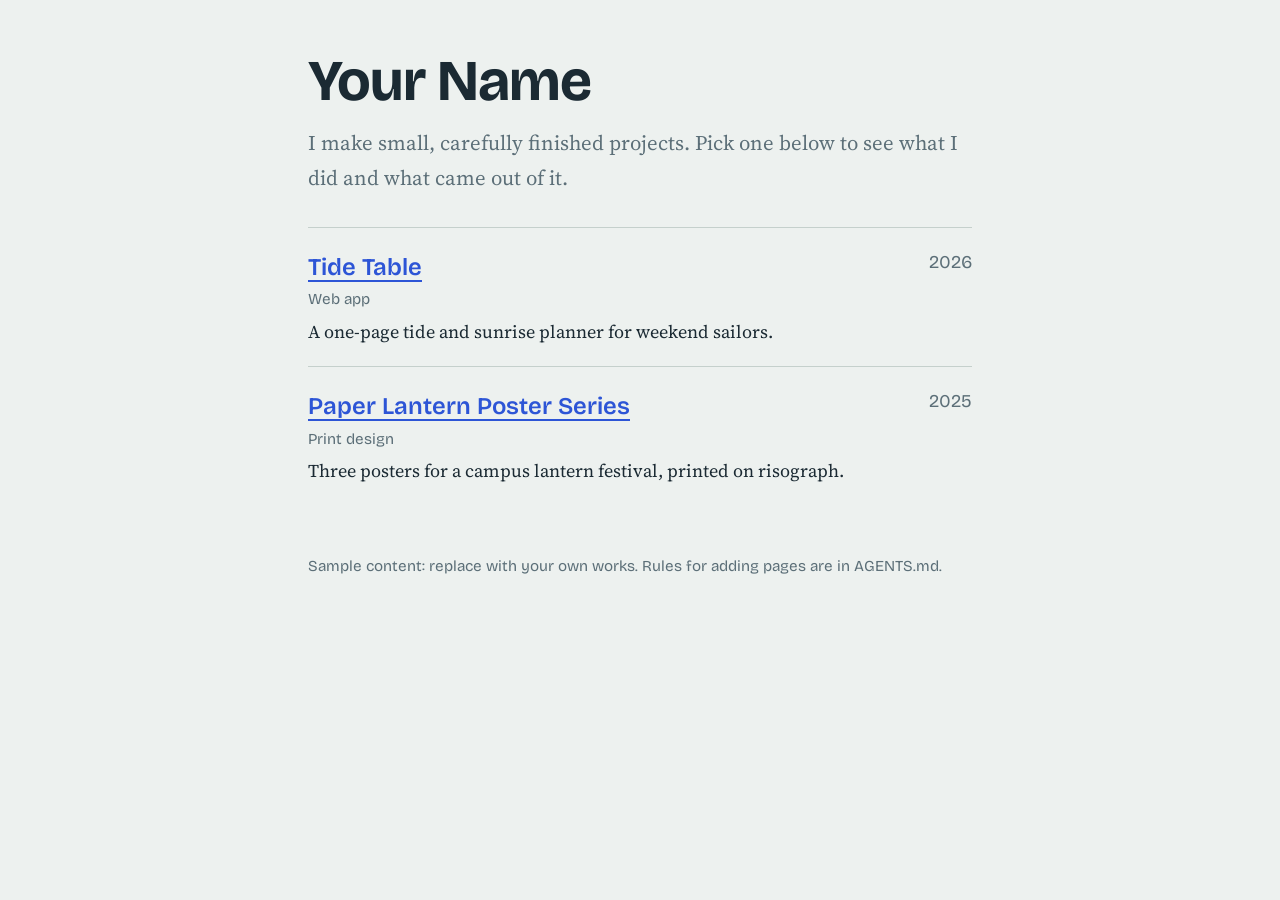
==== index.html @ b24eac98 "initial portofolio" ====
<!doctype html>
<html lang="en"><head>
<meta charset="utf-8"><meta name="viewport" content="width=device-width,initial-scale=1"><link rel="preconnect" href="https://fonts.googleapis.com"><link rel="preconnect" href="https://fonts.gstatic.com" crossorigin><link rel="stylesheet" href="https://fonts.googleapis.com/css2?family=Bricolage+Grotesque:wght@600;700&family=Source+Serif+4:ital,wght@0,400;0,600;1,400&display=swap">
<title>Your Name — Portfolio</title>
<meta name="description" content="Selected projects by Your Name: design, code and writing.">
<link rel="stylesheet" href="assets/style.css">
</head><body><main class="wrap">
<h1>Your Name</h1>
<p class="lede">I make small, carefully finished projects. Pick one below to see what I did and what came out of it.</p>
<ol class="works">
<li>
  <a href="works/tide-table.html">Tide Table</a>
  <span class="year">2026</span>
  <span class="tag">Web app</span>
  <p>A one-page tide and sunrise planner for weekend sailors.</p>
</li>
<li>
  <a href="works/paper-lantern.html">Paper Lantern Poster Series</a>
  <span class="year">2025</span>
  <span class="tag">Print design</span>
  <p>Three posters for a campus lantern festival, printed on risograph.</p>
</li>
</ol>
<footer class="site">Sample content: replace with your own works. Rules for adding pages are in AGENTS.md.</footer>
</main></body></html>
---- assets/style.css ----
:root{--paper:#EDF1EF;--ink:#1B2A33;--muted:#5C6F78;--line:#C5D0CC;--accent:#2D55D6;
--head:"Bricolage Grotesque","Helvetica Neue",Arial,sans-serif;--body:"Source Serif 4",Georgia,"Times New Roman",serif}
*{box-sizing:border-box}
html{background:var(--paper);color:var(--ink);font-family:var(--body);font-size:100%;scroll-behavior:smooth}
body{margin:0;font-size:1.125rem;line-height:1.65}
.wrap{max-width:44rem;margin:0 auto;padding:3rem 1.25rem 4rem}
h1,h2{font-family:var(--head);line-height:1.15;margin:0}
h1{font-size:clamp(2.2rem,7vw,3.6rem);font-weight:700;letter-spacing:-.02em;margin-bottom:.75rem}
h2{font-size:1.4rem;font-weight:600;margin:2.5rem 0 .5rem}
a{color:var(--accent);text-underline-offset:.2em}
a:focus-visible{outline:3px solid var(--accent);outline-offset:3px}
p{max-width:68ch;margin:.5rem 0}
.lede{font-size:1.3rem;color:var(--muted)}
.meta{font-family:var(--head);color:var(--muted);font-size:1rem;margin:0 0 2rem;padding-bottom:1rem;border-bottom:1px solid var(--line)}
.works{list-style:none;margin:2rem 0 0;padding:0}
.works li{display:grid;grid-template-columns:1fr auto;gap:0 1rem;padding:1.25rem 0;border-top:1px solid var(--line)}
.works li>a{font-family:var(--head);font-size:1.5rem;font-weight:600}
.works .year{color:var(--muted);font-family:var(--head);text-align:right}
.works .tag{color:var(--muted);font-family:var(--head);font-size:.95rem;grid-column:1}
.works p{grid-column:1/-1;margin:.25rem 0 0}
ul.did,ul.links{padding-left:1.2rem;max-width:68ch}
figure{margin:2rem 0}
figure img{max-width:100%;height:auto;display:block}
figcaption{color:var(--muted);font-size:.95rem;margin-top:.4rem}
.back{margin-top:3rem;padding-top:1rem;border-top:1px solid var(--line);font-family:var(--head)}
footer.site{color:var(--muted);font-family:var(--head);font-size:.95rem;margin-top:3rem}
@media (prefers-reduced-motion:reduce){html{scroll-behavior:auto}*{transition:none!important;animation:none!important}}
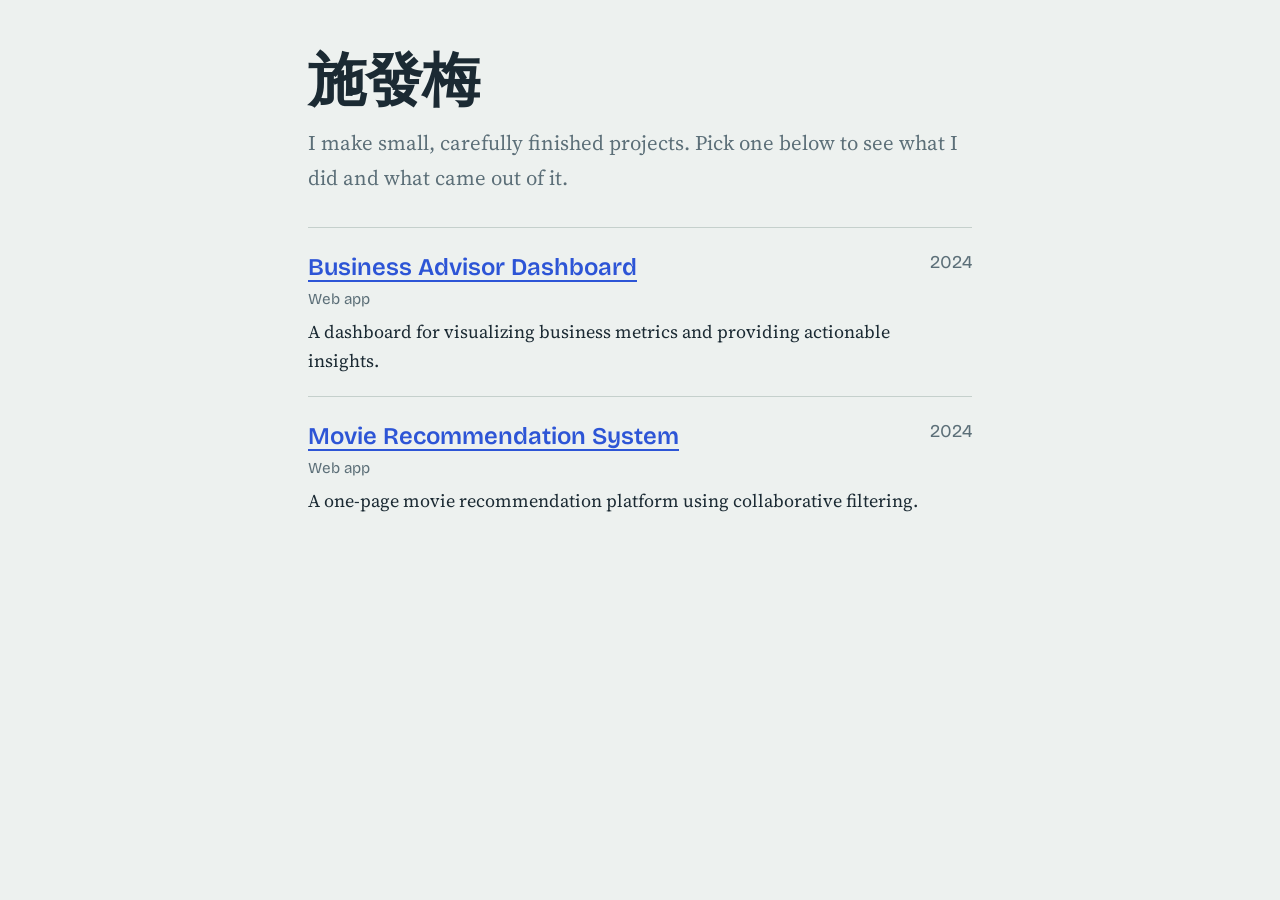
==== commit 2f6815d1: "Initial portfolio" ====
--- a/index.html
+++ b/index.html
@@ -1,25 +1,24 @@
 <!doctype html>
 <html lang="en"><head>
 <meta charset="utf-8"><meta name="viewport" content="width=device-width,initial-scale=1"><link rel="preconnect" href="https://fonts.googleapis.com"><link rel="preconnect" href="https://fonts.gstatic.com" crossorigin><link rel="stylesheet" href="https://fonts.googleapis.com/css2?family=Bricolage+Grotesque:wght@600;700&family=Source+Serif+4:ital,wght@0,400;0,600;1,400&display=swap">
-<title>Your Name — Portfolio</title>
-<meta name="description" content="Selected projects by Your Name: design, code and writing.">
+<title>施發梅 — Portfolio</title>
+<meta name="description" content="Selected projects by 施發梅: web apps and data projects.">
 <link rel="stylesheet" href="assets/style.css">
 </head><body><main class="wrap">
-<h1>Your Name</h1>
+<h1>施發梅</h1>
 <p class="lede">I make small, carefully finished projects. Pick one below to see what I did and what came out of it.</p>
 <ol class="works">
 <li>
-  <a href="works/tide-table.html">Tide Table</a>
-  <span class="year">2026</span>
+  <a href="works/business-advisor-dashboard.html">Business Advisor Dashboard</a>
+  <span class="year">2024</span>
   <span class="tag">Web app</span>
-  <p>A one-page tide and sunrise planner for weekend sailors.</p>
+  <p>A dashboard for visualizing business metrics and providing actionable insights.</p>
 </li>
 <li>
-  <a href="works/paper-lantern.html">Paper Lantern Poster Series</a>
-  <span class="year">2025</span>
-  <span class="tag">Print design</span>
-  <p>Three posters for a campus lantern festival, printed on risograph.</p>
+  <a href="works/movie-recommendation-system.html">Movie Recommendation System</a>
+  <span class="year">2024</span>
+  <span class="tag">Web app</span>
+  <p>A one-page movie recommendation platform using collaborative filtering.</p>
 </li>
 </ol>
-<footer class="site">Sample content: replace with your own works. Rules for adding pages are in AGENTS.md.</footer>
 </main></body></html>
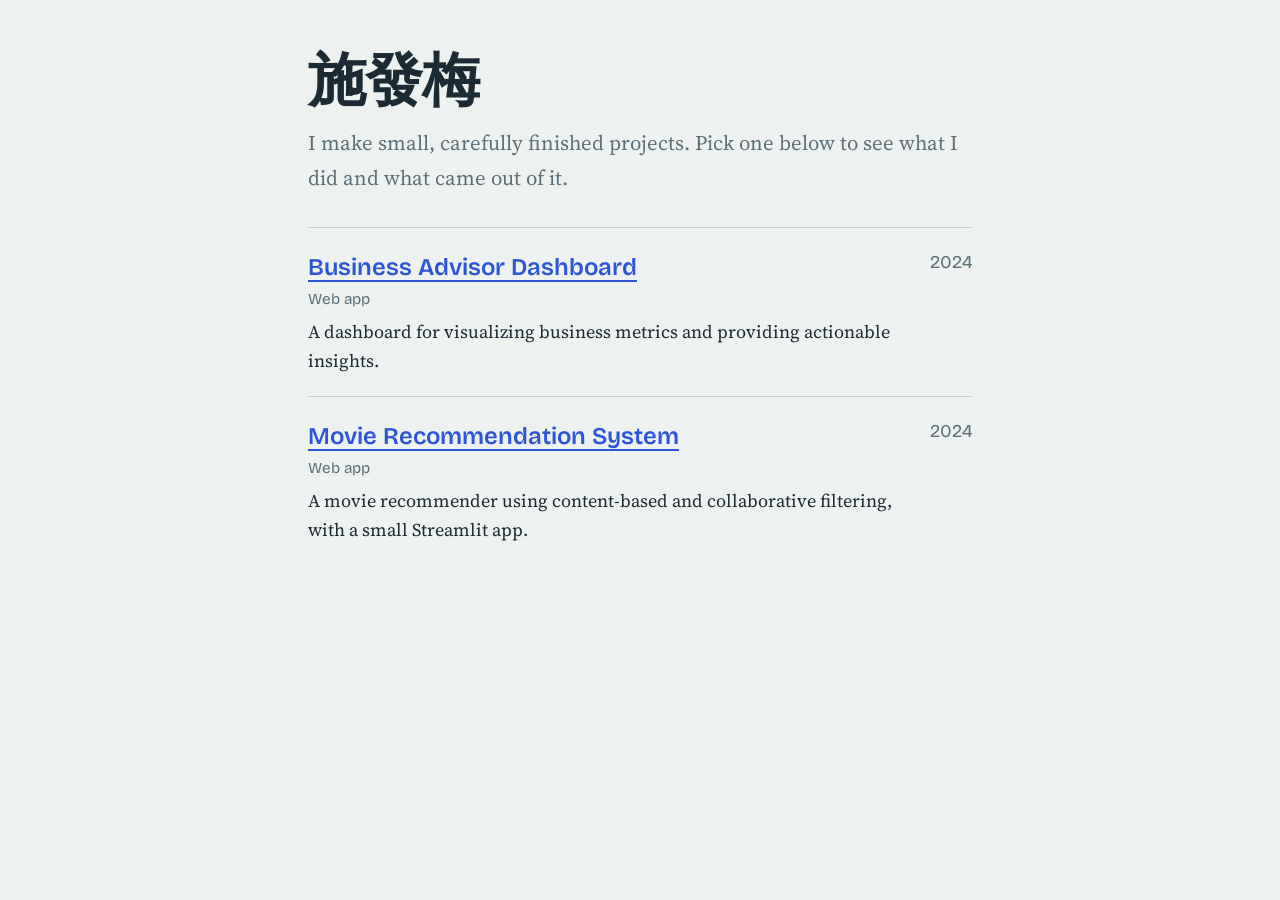
==== commit 3c5188ff: "Fill in movie page" ====
--- a/index.html
+++ b/index.html
@@ -18,7 +18,7 @@
   <a href="works/movie-recommendation-system.html">Movie Recommendation System</a>
   <span class="year">2024</span>
   <span class="tag">Web app</span>
-  <p>A one-page movie recommendation platform using collaborative filtering.</p>
+  <p>A movie recommender using content-based and collaborative filtering, with a small Streamlit app.</p>
 </li>
 </ol>
 </main></body></html>
